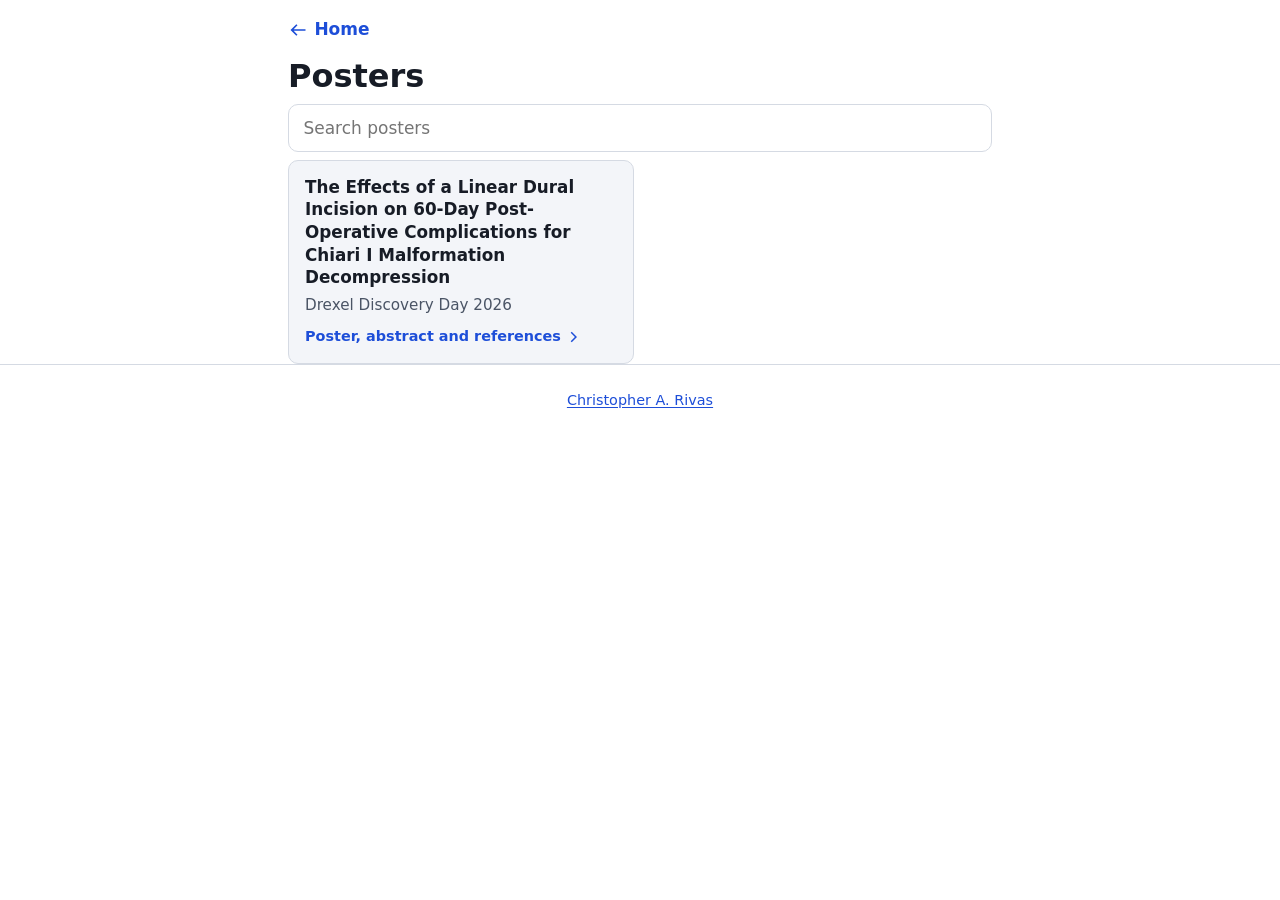
==== posters/index.html @ 1b2a9d35 "Reorder home sections; show newest 3 posters with link to full searchable poster list Co-Authored-By" ====
<!doctype html>
<html lang="en">
<!-- generated by scripts/build_posters.py; edit posters/<slug>/poster.json instead -->
<head>
  <meta charset="utf-8">
  <meta name="viewport" content="width=device-width, initial-scale=1">
  <title>Posters | Christopher A. Rivas</title>
  <meta name="description" content="All research posters by Christopher A. Rivas: titles, conferences, abstracts and references.">
  <meta name="color-scheme" content="light dark">
  <meta name="theme-color" content="#ffffff" media="(prefers-color-scheme: light)">
  <meta name="theme-color" content="#0f1420" media="(prefers-color-scheme: dark)">
  <link rel="canonical" href="https://christopherrivasmed.github.io/posters/">
  <link rel="icon" href="../assets/favicon.svg" type="image/svg+xml">
  <meta property="og:type" content="website">
  <meta property="og:title" content="Posters | Christopher A. Rivas">
  <meta property="og:description" content="All research posters by Christopher A. Rivas: titles, conferences, abstracts and references.">
  <meta property="og:url" content="https://christopherrivasmed.github.io/posters/">
  <meta property="og:image" content="https://christopherrivasmed.github.io/assets/og-image.png">
  <meta name="twitter:card" content="summary_large_image">
  <link rel="stylesheet" href="../css/style.css">
</head>
<body>
  <a class="skip-link" href="#main">Skip to content</a>

  <header class="wrap poster-top">
    <a class="back" href="../"><svg viewBox="0 0 24 24" aria-hidden="true" focusable="false"><path d="M10 5l-7 7 7 7 1.4-1.4L6.8 13H21v-2H6.8l4.6-4.6L10 5z"/></svg>Home</a>
  </header>

  <main id="main" class="wrap poster-page">
    <h1>Posters</h1>

    <!-- The search box is shown by js/poster-search.js (it needs JavaScript). -->
    <div class="poster-search" id="poster-search-wrap" hidden>
      <label for="poster-search" class="sr-only">Search posters</label>
      <input id="poster-search" type="search" placeholder="Search posters" autocomplete="off" enterkeyhint="search">
    </div>
    <p class="poster-count" id="poster-count" aria-live="polite" hidden></p>

    <ul class="tile-list" id="poster-list">
      <li data-search="The Effects of a Linear Dural Incision on 60-Day Post-Operative Complications for Chiari I Malformation Decompression Drexel Discovery Day 2026 2026 2026 Christopher A. Rivas and Erol Veznedaroglu Chiari malformation Chiari I CM1 decompression dural incision duraplasty neurosurgery Drexel Discovery Day chiari-ddd-2026">
        <a class="tile" href="../p/chiari-ddd-2026/">
          <h3 class="tile-title">The Effects of a Linear Dural Incision on 60-Day Post-Operative Complications for Chiari I Malformation Decompression</h3>
          <p class="tile-meta">Drexel Discovery Day 2026</p>
          <p class="tile-cta">Poster, abstract and references <svg viewBox="0 0 24 24" aria-hidden="true" focusable="false"><path d="M9 5l7 7-7 7-1.4-1.4L13.2 12 7.6 6.4 9 5z"/></svg></p>
        </a>
      </li>
    </ul>
    <p class="poster-empty" id="poster-empty" hidden>No posters match your search.</p>
  </main>

  <footer>
    <div class="wrap">
      <p><a href="../">Christopher A. Rivas</a></p>
    </div>
  </footer>
  <script src="../js/poster-search.js" defer></script>
</body>
</html>
---- css/style.css ----
/* Christopher A. Rivas - academic landing page. Plain CSS, mobile-first, no build step. */

:root {
  color-scheme: light dark;
  --bg: #ffffff;
  --bg-soft: #f3f5f9;
  --text: #171c26;
  --muted: #4a5465;
  --line: #d5dae3;
  --accent: #1d4ed8;
  --accent-text: #ffffff;
  --placeholder: #9a3412;
  --radius: 10px;
  --max: 46rem;
}

@media (prefers-color-scheme: dark) {
  :root {
    --bg: #0f1420;
    --bg-soft: #182033;
    --text: #e8ecf4;
    --muted: #b0b9ca;
    --line: #2d3750;
    --accent: #8ab4ff;
    --accent-text: #0b1020;
    --placeholder: #fdba74;
  }
}

*, *::before, *::after { box-sizing: border-box; }
[hidden] { display: none !important; }

html { -webkit-text-size-adjust: 100%; scroll-behavior: smooth; }

body {
  margin: 0;
  background: var(--bg);
  color: var(--text);
  font: 1.0625rem/1.6 system-ui, -apple-system, "Segoe UI", Roboto, "Helvetica Neue", Arial, sans-serif;
}

a { color: var(--accent); text-underline-offset: 2px; }
a:focus-visible, button:focus-visible, input:focus-visible { outline: 3px solid var(--accent); outline-offset: 2px; border-radius: 4px; }

.skip-link {
  position: absolute; left: 0.5rem; top: -4rem;
  background: var(--accent); color: var(--accent-text);
  padding: 0.5rem 0.75rem; border-radius: 6px; z-index: 10;
}
.skip-link:focus { top: 0.5rem; }

.wrap { max-width: var(--max); margin: 0 auto; padding: 0 1rem; }

/* ---------- Header / hero ---------- */
.hero { padding-top: 1.75rem; padding-bottom: 1.25rem; text-align: center; }  /* side padding comes from .wrap */
.hero img {
  width: 140px; height: 140px; border-radius: 50%;
  object-fit: cover; background: var(--bg-soft);
  border: 3px solid var(--line);
}
.hero h1 { margin: 0.9rem 0 0.2rem; font-size: 1.9rem; line-height: 1.2; }
.tagline { margin: 0 auto; max-width: 34rem; color: var(--muted); }
.contact { margin: 0.75rem 0 0; }
.contact a { font-weight: 600; }

/* ---------- Sections ---------- */
section { padding: 1.25rem 0; border-top: 1px solid var(--line); }
section h2 { margin: 0 0 0.75rem; font-size: 1.35rem; line-height: 1.25; }
section p { margin: 0 0 0.75rem; }

/* ---------- Buttons ---------- */
.btn-grid { display: grid; grid-template-columns: 1fr; gap: 0.6rem; margin: 0; padding: 0; list-style: none; }
.btn {
  display: flex; align-items: center; gap: 0.65rem;
  min-height: 48px; padding: 0.6rem 0.9rem;
  border: 1px solid var(--line); border-radius: var(--radius);
  background: var(--bg-soft); color: var(--text);
  text-decoration: none; font-weight: 600;
}
.btn:hover { border-color: var(--accent); }
.btn svg { width: 24px; height: 24px; flex: none; fill: currentColor; color: var(--accent); }
.btn small { display: block; font-weight: 400; font-size: 0.85rem; color: var(--muted); overflow-wrap: anywhere; }
.btn-primary { background: var(--accent); border-color: var(--accent); color: var(--accent-text); justify-content: center; }
.btn-primary svg { color: var(--accent-text); }
.btn-primary:hover { filter: brightness(1.08); }

@media (min-width: 30rem) {
  .btn-grid { grid-template-columns: 1fr 1fr; }
}

/* ---------- Publications ---------- */
.pubs { margin: 0; padding: 0; list-style: none; }
.pubs li { padding: 0.75rem 0; border-bottom: 1px solid var(--line); }
.pubs li:last-child { border-bottom: 0; }
.pub-title { font-weight: 600; }
.pub-meta { color: var(--muted); font-size: 0.95rem; }
.pub-links { margin: 0.25rem 0 0; font-size: 0.95rem; }

/* ---------- Poster search and tiles (home page) ---------- */
.poster-search { margin: 0 0 0.5rem; }
.poster-search input {
  width: 100%; min-height: 48px; padding: 0.6rem 0.9rem;
  font: inherit; color: var(--text); background: var(--bg);
  border: 1px solid var(--line); border-radius: var(--radius);
}
.poster-search input:focus { border-color: var(--accent); }
.poster-count { margin: 0 0 0.75rem; color: var(--muted); font-size: 0.9rem; }
.poster-empty { color: var(--muted); }

.tile-list { margin: 0; padding: 0; list-style: none; display: grid; grid-template-columns: 1fr; gap: 0.75rem; }
.tile {
  display: block; height: 100%; padding: 0.9rem 1rem;
  border: 1px solid var(--line); border-radius: var(--radius);
  background: var(--bg-soft); color: var(--text); text-decoration: none;
}
.tile:hover, .tile:focus-visible { border-color: var(--accent); }
.tile-title { margin: 0 0 0.25rem; font-size: 1.05rem; line-height: 1.35; }
.tile-meta { margin: 0 0 0.5rem; color: var(--muted); font-size: 0.95rem; }
.tile-cta { display: flex; align-items: center; gap: 0.25rem; margin: 0; color: var(--accent); font-size: 0.9rem; font-weight: 600; }
.tile-cta svg { width: 18px; height: 18px; fill: currentColor; }

@media (min-width: 40rem) {
  .tile-list { grid-template-columns: 1fr 1fr; }
}

/* ---------- Poster page (p/<slug>/) ---------- */
.poster-top { padding-top: 0.5rem; }
.back {
  display: inline-flex; align-items: center; gap: 0.4rem; min-height: 44px;
  font-weight: 600; text-decoration: none;
}
.back svg { width: 20px; height: 20px; fill: currentColor; }
.poster-page h1 { margin: 0.25rem 0 0.5rem; font-size: 1.6rem; line-height: 1.25; }
.poster-page .conf { margin: 0 0 0.25rem; font-size: 1.1rem; }
.poster-page .authors { margin: 0 0 0.25rem; color: var(--text); font-weight: 600; }
.poster-page .affiliation { margin: 0 0 1rem; color: var(--muted); font-size: 0.95rem; }
.poster-page .actions { margin: 1rem 0 1.25rem; }
.poster-preview img { display: block; width: 100%; height: auto; margin: 0 0 1.25rem; border: 1px solid var(--line); border-radius: var(--radius); }
.refs { margin: 0; padding-left: 1.5rem; }
.refs li { margin: 0 0 0.65rem; font-size: 0.97rem; overflow-wrap: anywhere; }

/* ---------- Placeholders (find them all with: python scripts/check_site.py) ---------- */
.ph { color: var(--placeholder); font-weight: 600; }

/* ---------- Footer ---------- */
footer { padding: 1.5rem 0 2.5rem; border-top: 1px solid var(--line); color: var(--muted); font-size: 0.9rem; text-align: center; }
footer p { margin: 0 0 0.4rem; }

@media (prefers-reduced-motion: reduce) { html { scroll-behavior: auto; } }
@media (min-width: 40rem) {
  .hero { padding-top: 2.5rem; }
  .hero h1 { font-size: 2.3rem; }
  .poster-page h1 { font-size: 2rem; }
}

.sr-only { position: absolute; width: 1px; height: 1px; margin: -1px; padding: 0; overflow: hidden; clip: rect(0 0 0 0); white-space: nowrap; border: 0; }

/* "View all posters" button under the home-page poster list */
.more { margin: 1rem 0 0; }
.more-btn { justify-content: center; }
.more-btn svg { width: 20px; height: 20px; }
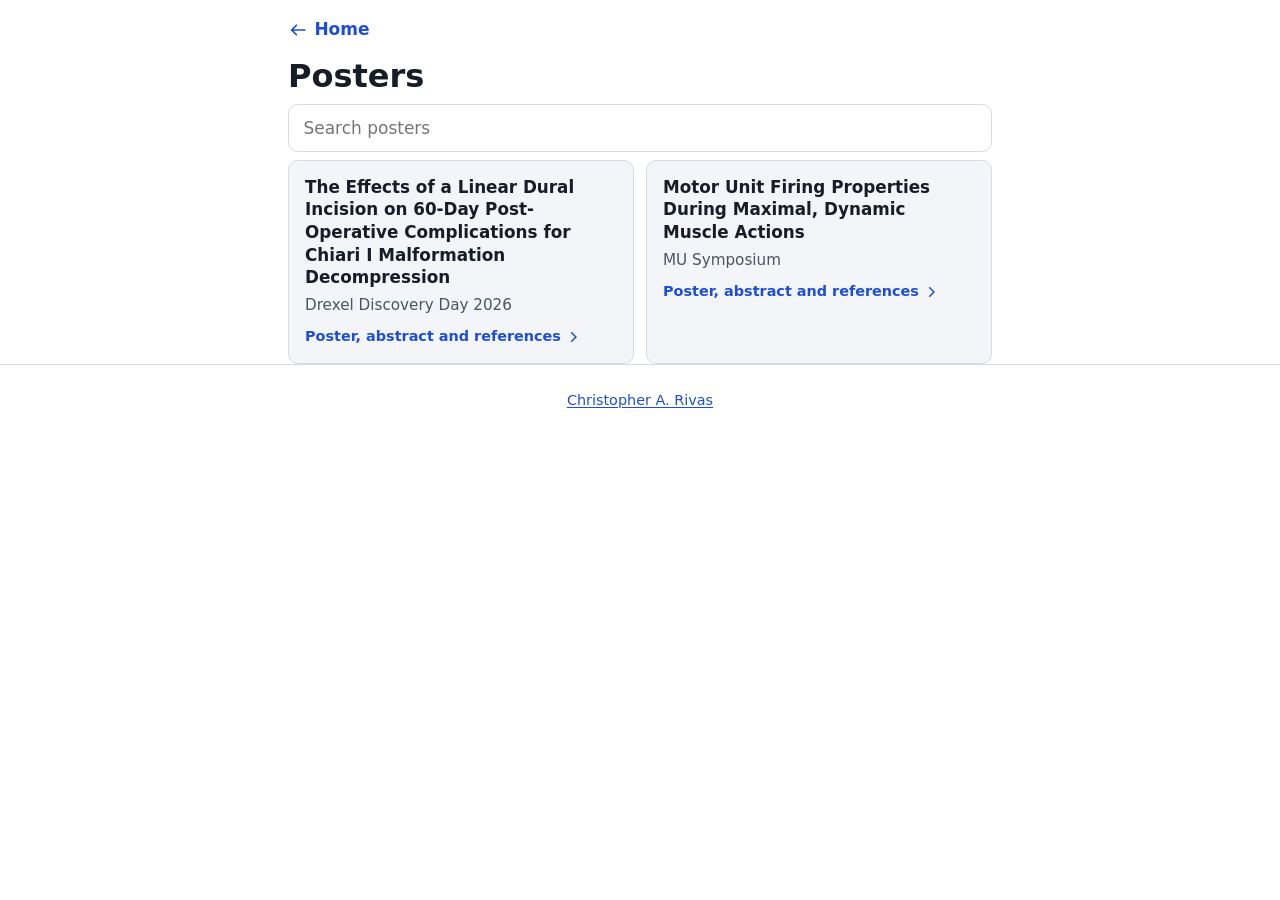
==== commit 98ba5f48: "Add Motor Unit Firing Properties poster (poster PDF, abstract, preview); make poster date optional C" ====
--- a/posters/index.html
+++ b/posters/index.html
@@ -44,6 +44,13 @@
           <p class="tile-cta">Poster, abstract and references <svg viewBox="0 0 24 24" aria-hidden="true" focusable="false"><path d="M9 5l7 7-7 7-1.4-1.4L13.2 12 7.6 6.4 9 5z"/></svg></p>
         </a>
       </li>
+      <li data-search="Motor Unit Firing Properties During Maximal, Dynamic Muscle Actions MU Symposium   Christopher A. Rivas, Caleb Voskuil, Monique Dudar, Alisa Soloveva, and Dr. Joshua C. Carr motor unit surface EMG EMG decomposition Precision Decomposition III PDIII bicep curl Henneman&#x27;s size principle neuromuscular physiology kinesiology TCU motor-unit-firing">
+        <a class="tile" href="../p/motor-unit-firing/">
+          <h3 class="tile-title">Motor Unit Firing Properties During Maximal, Dynamic Muscle Actions</h3>
+          <p class="tile-meta">MU Symposium</p>
+          <p class="tile-cta">Poster, abstract and references <svg viewBox="0 0 24 24" aria-hidden="true" focusable="false"><path d="M9 5l7 7-7 7-1.4-1.4L13.2 12 7.6 6.4 9 5z"/></svg></p>
+        </a>
+      </li>
     </ul>
     <p class="poster-empty" id="poster-empty" hidden>No posters match your search.</p>
   </main>
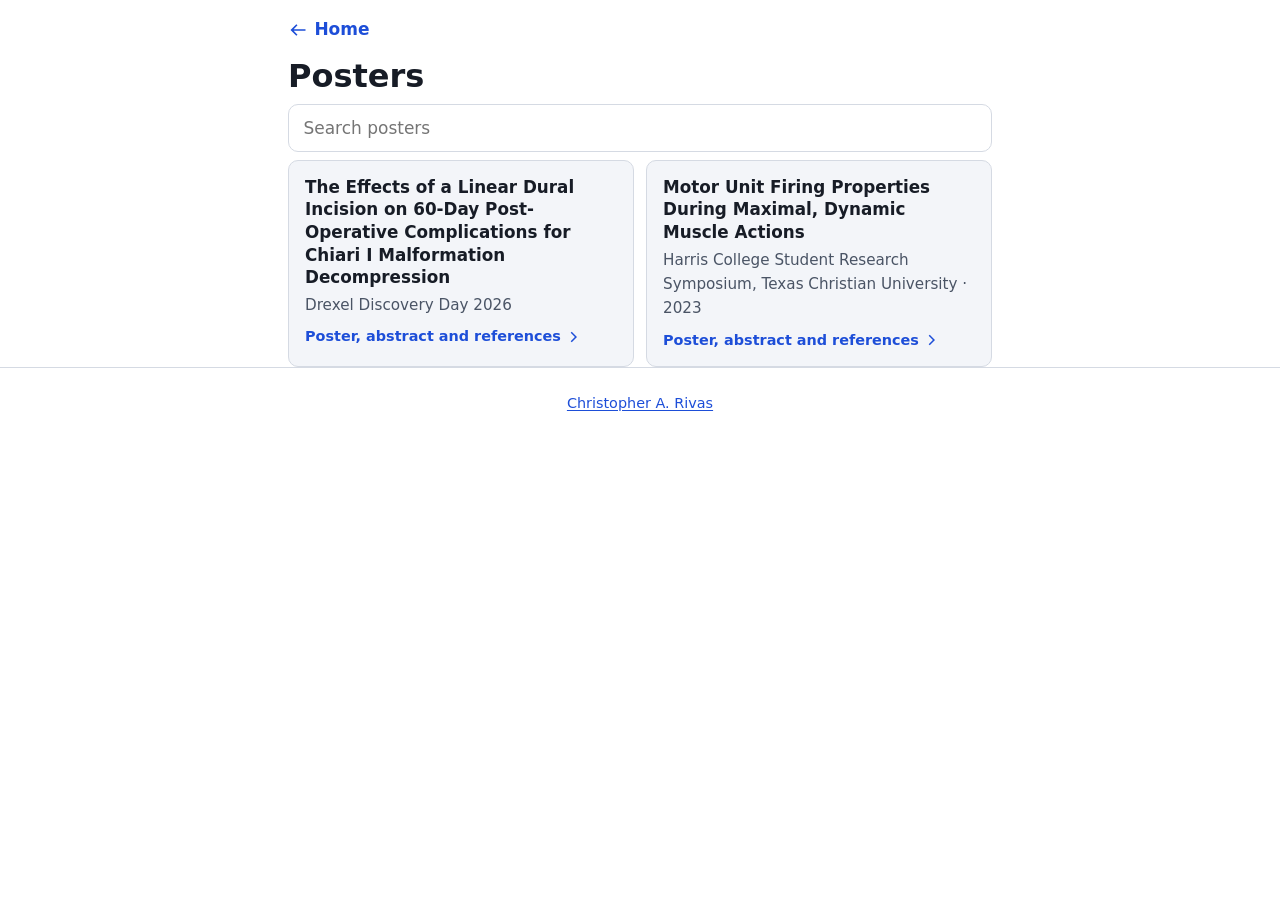
==== commit 71b1b1e3: "Motor unit poster: set venue to Harris College Student Research Symposium 2023 Co-Authored-By: Claud" ====
--- a/posters/index.html
+++ b/posters/index.html
@@ -44,10 +44,10 @@
           <p class="tile-cta">Poster, abstract and references <svg viewBox="0 0 24 24" aria-hidden="true" focusable="false"><path d="M9 5l7 7-7 7-1.4-1.4L13.2 12 7.6 6.4 9 5z"/></svg></p>
         </a>
       </li>
-      <li data-search="Motor Unit Firing Properties During Maximal, Dynamic Muscle Actions MU Symposium   Christopher A. Rivas, Caleb Voskuil, Monique Dudar, Alisa Soloveva, and Dr. Joshua C. Carr motor unit surface EMG EMG decomposition Precision Decomposition III PDIII bicep curl Henneman&#x27;s size principle neuromuscular physiology kinesiology TCU motor-unit-firing">
+      <li data-search="Motor Unit Firing Properties During Maximal, Dynamic Muscle Actions Harris College Student Research Symposium, Texas Christian University 2023 2023 Christopher A. Rivas, Caleb Voskuil, Monique Dudar, Alisa Soloveva, and Dr. Joshua C. Carr motor unit surface EMG EMG decomposition Precision Decomposition III PDIII bicep curl Henneman&#x27;s size principle neuromuscular physiology kinesiology TCU Harris College Student Research Symposium motor-unit-firing">
         <a class="tile" href="../p/motor-unit-firing/">
           <h3 class="tile-title">Motor Unit Firing Properties During Maximal, Dynamic Muscle Actions</h3>
-          <p class="tile-meta">MU Symposium</p>
+          <p class="tile-meta">Harris College Student Research Symposium, Texas Christian University &middot; 2023</p>
           <p class="tile-cta">Poster, abstract and references <svg viewBox="0 0 24 24" aria-hidden="true" focusable="false"><path d="M9 5l7 7-7 7-1.4-1.4L13.2 12 7.6 6.4 9 5z"/></svg></p>
         </a>
       </li>
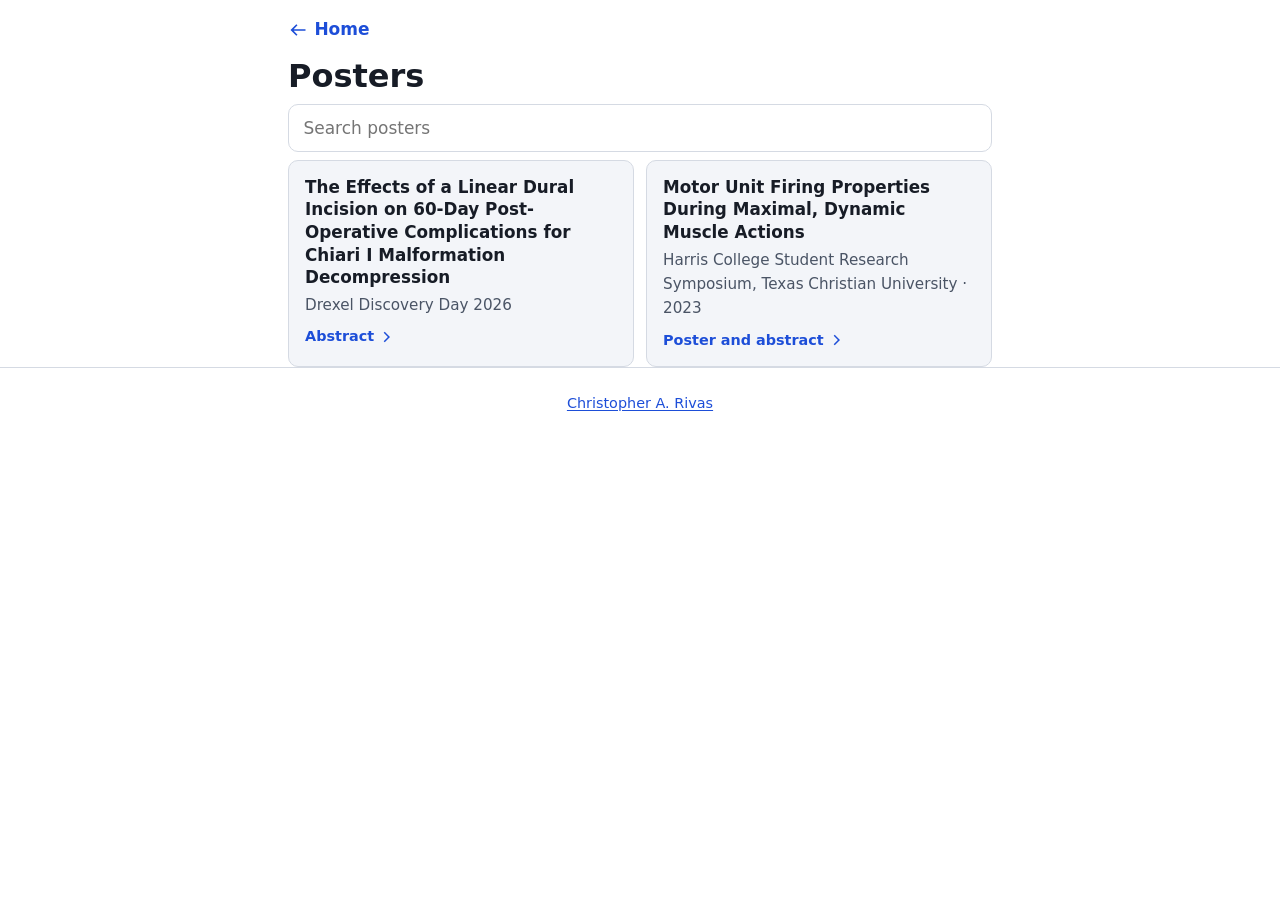
==== commit 4a752107: "Only mention references where a poster actually has them Co-Authored-By: Claude Sonnet 5.5 <noreply@" ====
--- a/posters/index.html
+++ b/posters/index.html
@@ -5,7 +5,7 @@
   <meta charset="utf-8">
   <meta name="viewport" content="width=device-width, initial-scale=1">
   <title>Posters | Christopher A. Rivas</title>
-  <meta name="description" content="All research posters by Christopher A. Rivas: titles, conferences, abstracts and references.">
+  <meta name="description" content="All research posters by Christopher A. Rivas, with abstracts and poster PDFs.">
   <meta name="color-scheme" content="light dark">
   <meta name="theme-color" content="#ffffff" media="(prefers-color-scheme: light)">
   <meta name="theme-color" content="#0f1420" media="(prefers-color-scheme: dark)">
@@ -13,7 +13,7 @@
   <link rel="icon" href="../assets/favicon.svg" type="image/svg+xml">
   <meta property="og:type" content="website">
   <meta property="og:title" content="Posters | Christopher A. Rivas">
-  <meta property="og:description" content="All research posters by Christopher A. Rivas: titles, conferences, abstracts and references.">
+  <meta property="og:description" content="All research posters by Christopher A. Rivas, with abstracts and poster PDFs.">
   <meta property="og:url" content="https://christopherrivasmed.github.io/posters/">
   <meta property="og:image" content="https://christopherrivasmed.github.io/assets/og-image.png">
   <meta name="twitter:card" content="summary_large_image">
@@ -41,14 +41,14 @@
         <a class="tile" href="../p/chiari-ddd-2026/">
           <h3 class="tile-title">The Effects of a Linear Dural Incision on 60-Day Post-Operative Complications for Chiari I Malformation Decompression</h3>
           <p class="tile-meta">Drexel Discovery Day 2026</p>
-          <p class="tile-cta">Poster, abstract and references <svg viewBox="0 0 24 24" aria-hidden="true" focusable="false"><path d="M9 5l7 7-7 7-1.4-1.4L13.2 12 7.6 6.4 9 5z"/></svg></p>
+          <p class="tile-cta">Abstract <svg viewBox="0 0 24 24" aria-hidden="true" focusable="false"><path d="M9 5l7 7-7 7-1.4-1.4L13.2 12 7.6 6.4 9 5z"/></svg></p>
         </a>
       </li>
       <li data-search="Motor Unit Firing Properties During Maximal, Dynamic Muscle Actions Harris College Student Research Symposium, Texas Christian University 2023 2023 Christopher A. Rivas, Caleb Voskuil, Monique Dudar, Alisa Soloveva, and Dr. Joshua C. Carr motor unit surface EMG EMG decomposition Precision Decomposition III PDIII bicep curl Henneman&#x27;s size principle neuromuscular physiology kinesiology TCU Harris College Student Research Symposium motor-unit-firing">
         <a class="tile" href="../p/motor-unit-firing/">
           <h3 class="tile-title">Motor Unit Firing Properties During Maximal, Dynamic Muscle Actions</h3>
           <p class="tile-meta">Harris College Student Research Symposium, Texas Christian University &middot; 2023</p>
-          <p class="tile-cta">Poster, abstract and references <svg viewBox="0 0 24 24" aria-hidden="true" focusable="false"><path d="M9 5l7 7-7 7-1.4-1.4L13.2 12 7.6 6.4 9 5z"/></svg></p>
+          <p class="tile-cta">Poster and abstract <svg viewBox="0 0 24 24" aria-hidden="true" focusable="false"><path d="M9 5l7 7-7 7-1.4-1.4L13.2 12 7.6 6.4 9 5z"/></svg></p>
         </a>
       </li>
     </ul>
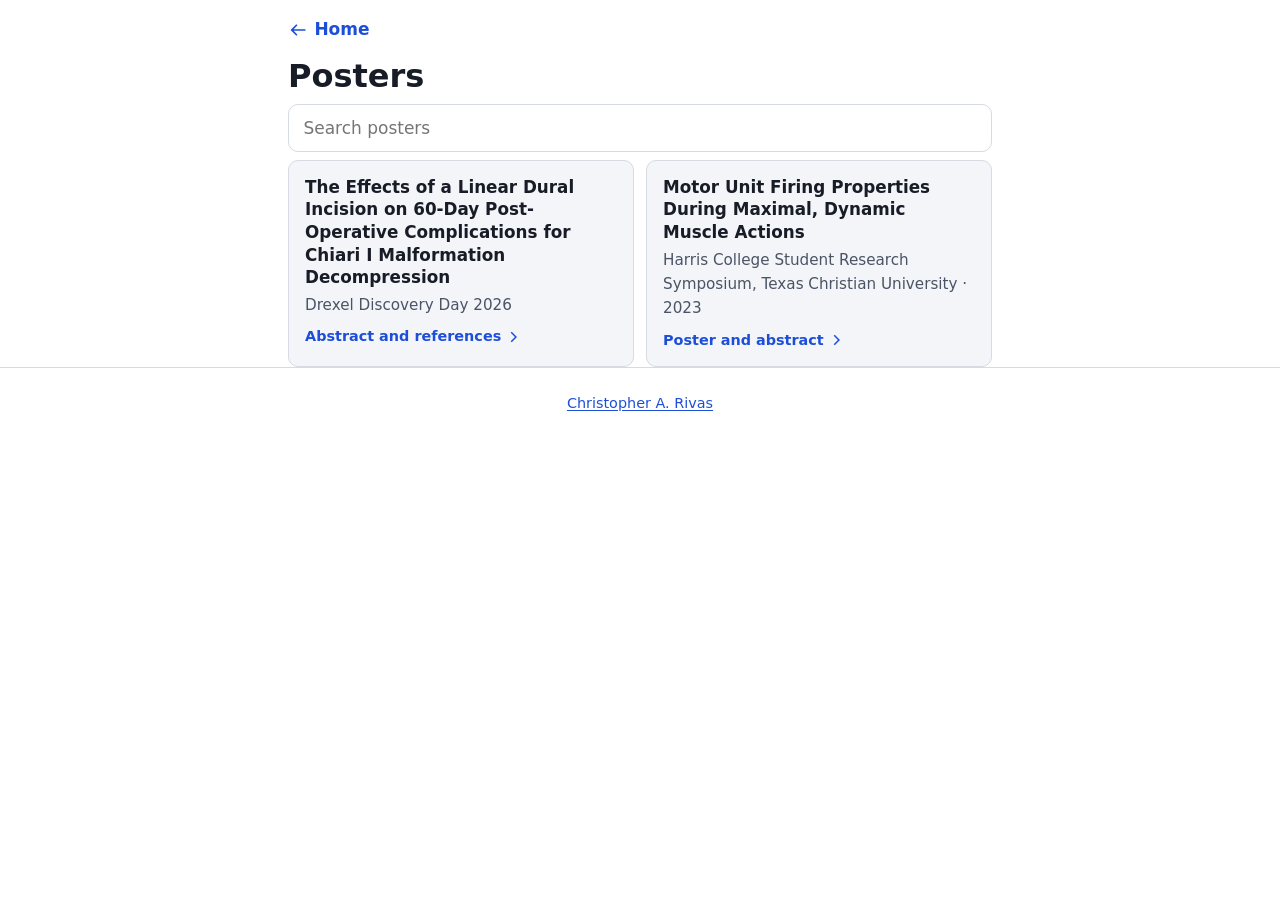
==== commit 5d976365: "Add AMA-style references to the Chiari poster; support italics in references Co-Authored-By: Claude " ====
--- a/posters/index.html
+++ b/posters/index.html
@@ -41,7 +41,7 @@
         <a class="tile" href="../p/chiari-ddd-2026/">
           <h3 class="tile-title">The Effects of a Linear Dural Incision on 60-Day Post-Operative Complications for Chiari I Malformation Decompression</h3>
           <p class="tile-meta">Drexel Discovery Day 2026</p>
-          <p class="tile-cta">Abstract <svg viewBox="0 0 24 24" aria-hidden="true" focusable="false"><path d="M9 5l7 7-7 7-1.4-1.4L13.2 12 7.6 6.4 9 5z"/></svg></p>
+          <p class="tile-cta">Abstract and references <svg viewBox="0 0 24 24" aria-hidden="true" focusable="false"><path d="M9 5l7 7-7 7-1.4-1.4L13.2 12 7.6 6.4 9 5z"/></svg></p>
         </a>
       </li>
       <li data-search="Motor Unit Firing Properties During Maximal, Dynamic Muscle Actions Harris College Student Research Symposium, Texas Christian University 2023 2023 Christopher A. Rivas, Caleb Voskuil, Monique Dudar, Alisa Soloveva, and Dr. Joshua C. Carr motor unit surface EMG EMG decomposition Precision Decomposition III PDIII bicep curl Henneman&#x27;s size principle neuromuscular physiology kinesiology TCU Harris College Student Research Symposium motor-unit-firing">
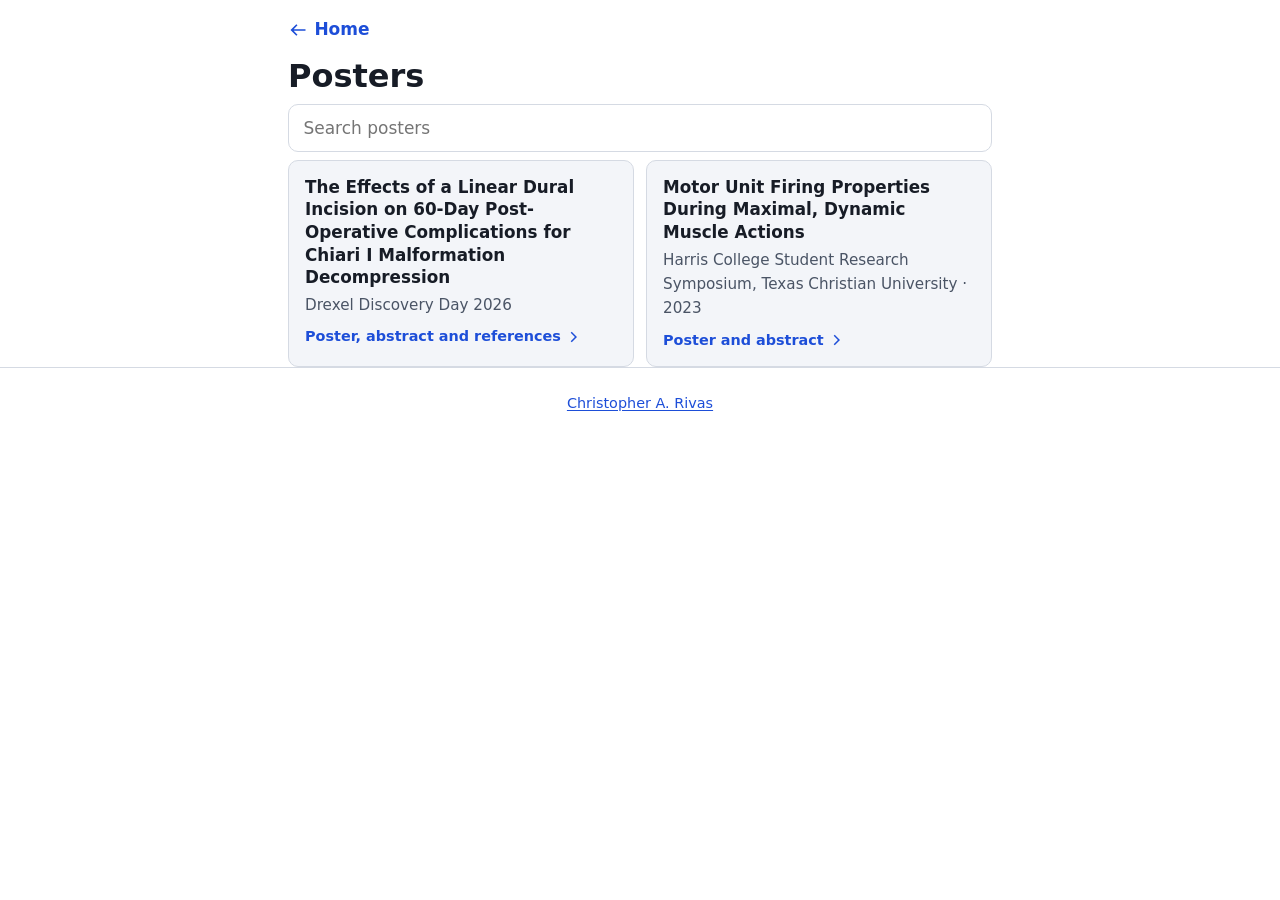
==== commit 8c2976a7: "Add Chiari poster PDF (v3) and preview; add --site QR option Co-Authored-By: Claude Sonnet 5.5 <nore" ====
--- a/posters/index.html
+++ b/posters/index.html
@@ -41,7 +41,7 @@
         <a class="tile" href="../p/chiari-ddd-2026/">
           <h3 class="tile-title">The Effects of a Linear Dural Incision on 60-Day Post-Operative Complications for Chiari I Malformation Decompression</h3>
           <p class="tile-meta">Drexel Discovery Day 2026</p>
-          <p class="tile-cta">Abstract and references <svg viewBox="0 0 24 24" aria-hidden="true" focusable="false"><path d="M9 5l7 7-7 7-1.4-1.4L13.2 12 7.6 6.4 9 5z"/></svg></p>
+          <p class="tile-cta">Poster, abstract and references <svg viewBox="0 0 24 24" aria-hidden="true" focusable="false"><path d="M9 5l7 7-7 7-1.4-1.4L13.2 12 7.6 6.4 9 5z"/></svg></p>
         </a>
       </li>
       <li data-search="Motor Unit Firing Properties During Maximal, Dynamic Muscle Actions Harris College Student Research Symposium, Texas Christian University 2023 2023 Christopher A. Rivas, Caleb Voskuil, Monique Dudar, Alisa Soloveva, and Dr. Joshua C. Carr motor unit surface EMG EMG decomposition Precision Decomposition III PDIII bicep curl Henneman&#x27;s size principle neuromuscular physiology kinesiology TCU Harris College Student Research Symposium motor-unit-firing">
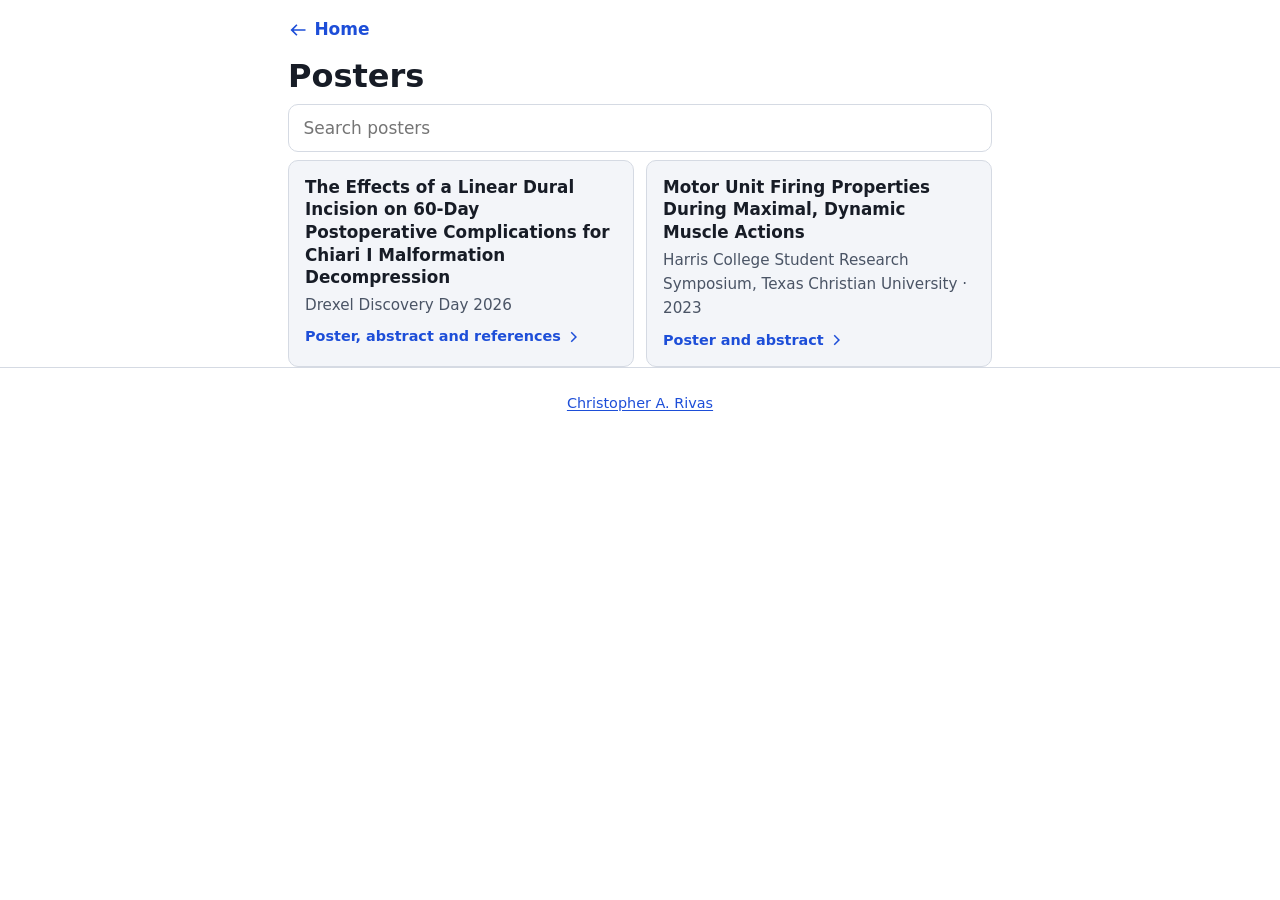
==== commit 3489660c: "Chiari poster: match title and affiliations to the printed poster Co-Authored-By: Claude Sonnet 5.5 " ====
--- a/posters/index.html
+++ b/posters/index.html
@@ -37,9 +37,9 @@
     <p class="poster-count" id="poster-count" aria-live="polite" hidden></p>
 
     <ul class="tile-list" id="poster-list">
-      <li data-search="The Effects of a Linear Dural Incision on 60-Day Post-Operative Complications for Chiari I Malformation Decompression Drexel Discovery Day 2026 2026 2026 Christopher A. Rivas and Erol Veznedaroglu Chiari malformation Chiari I CM1 decompression dural incision duraplasty neurosurgery Drexel Discovery Day chiari-ddd-2026">
+      <li data-search="The Effects of a Linear Dural Incision on 60-Day Postoperative Complications for Chiari I Malformation Decompression Drexel Discovery Day 2026 2026 2026 Christopher A. Rivas¹ and Erol Veznedaroglu¹,² Chiari malformation Chiari I CM1 decompression dural incision duraplasty neurosurgery Drexel Discovery Day chiari-ddd-2026">
         <a class="tile" href="../p/chiari-ddd-2026/">
-          <h3 class="tile-title">The Effects of a Linear Dural Incision on 60-Day Post-Operative Complications for Chiari I Malformation Decompression</h3>
+          <h3 class="tile-title">The Effects of a Linear Dural Incision on 60-Day Postoperative Complications for Chiari I Malformation Decompression</h3>
           <p class="tile-meta">Drexel Discovery Day 2026</p>
           <p class="tile-cta">Poster, abstract and references <svg viewBox="0 0 24 24" aria-hidden="true" focusable="false"><path d="M9 5l7 7-7 7-1.4-1.4L13.2 12 7.6 6.4 9 5z"/></svg></p>
         </a>
